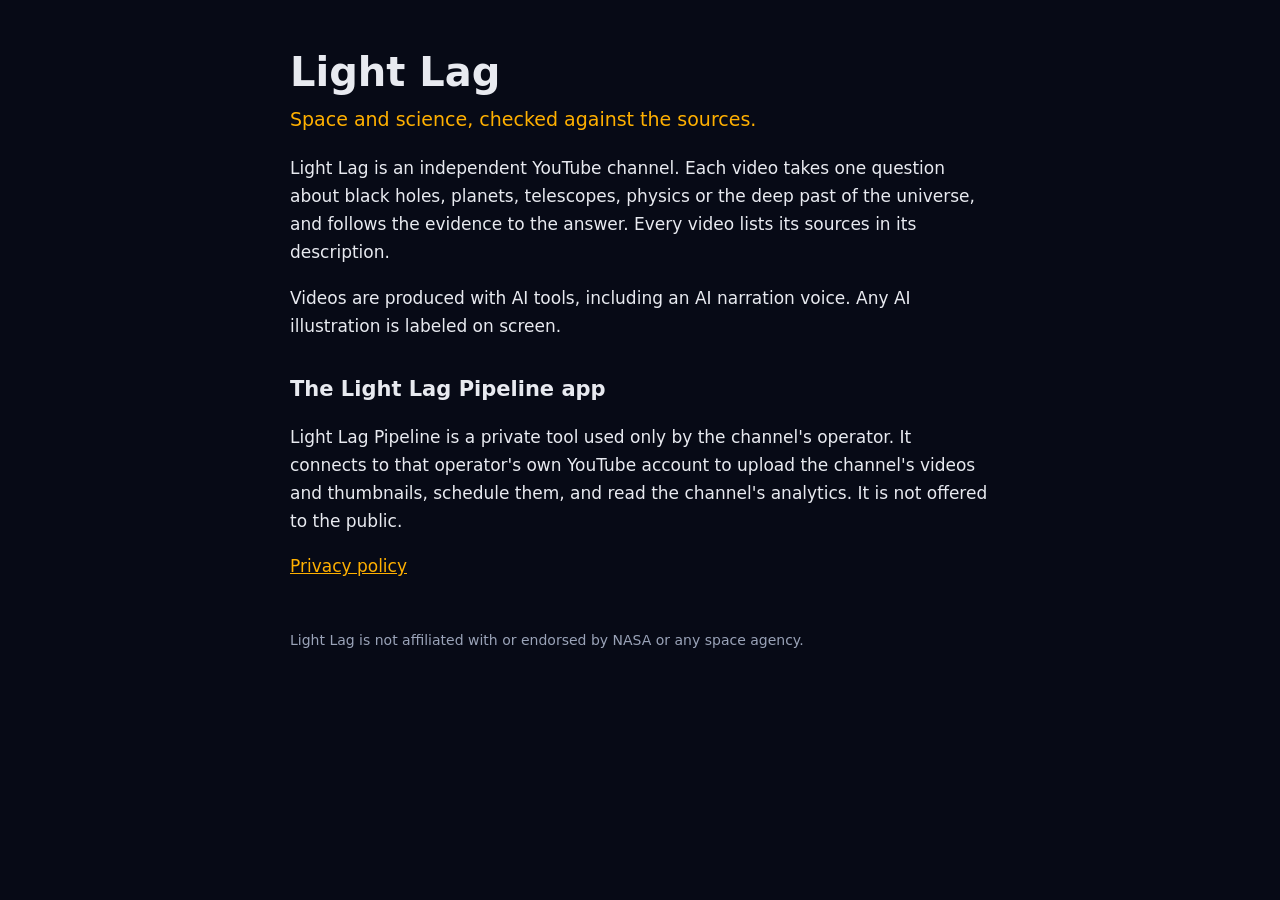
==== index.html @ 0d99f28a "Add Light Lag homepage and privacy policy Required by Google before the OAuth app can move to produc" ====
<!doctype html>
<html lang="en">
<head>
<meta charset="utf-8">
<meta name="viewport" content="width=device-width, initial-scale=1">
<title>Light Lag</title>
<meta name="description" content="Light Lag is an independent YouTube channel explaining space and science from primary sources.">
<link rel="stylesheet" href="style.css">
</head>
<body>
<main>
  <h1>Light Lag</h1>
  <p class="lead">Space and science, checked against the sources.</p>
  <p>Light Lag is an independent YouTube channel. Each video takes one question about black holes, planets, telescopes, physics or the deep past of the universe, and follows the evidence to the answer. Every video lists its sources in its description.</p>
  <p>Videos are produced with AI tools, including an AI narration voice. Any AI illustration is labeled on screen.</p>
  <h2>The Light Lag Pipeline app</h2>
  <p>Light Lag Pipeline is a private tool used only by the channel's operator. It connects to that operator's own YouTube account to upload the channel's videos and thumbnails, schedule them, and read the channel's analytics. It is not offered to the public.</p>
  <p><a href="privacy.html">Privacy policy</a></p>
  <footer>Light Lag is not affiliated with or endorsed by NASA or any space agency.</footer>
</main>
</body>
</html>
---- style.css ----
body { margin: 0; background: #070a16; color: #e8eaf0; font: 17px/1.65 system-ui, -apple-system, "Segoe UI", sans-serif; }
main { max-width: 700px; margin: 0 auto; padding: 48px 24px; }
h1 { font-size: 40px; line-height: 1.2; margin: 0 0 8px; }
h2 { font-size: 21px; margin: 32px 0 8px; }
.lead { color: #ffb000; font-size: 19px; margin-top: 0; }
a { color: #ffb000; }
footer { margin-top: 48px; color: #9aa3b8; font-size: 14px; }
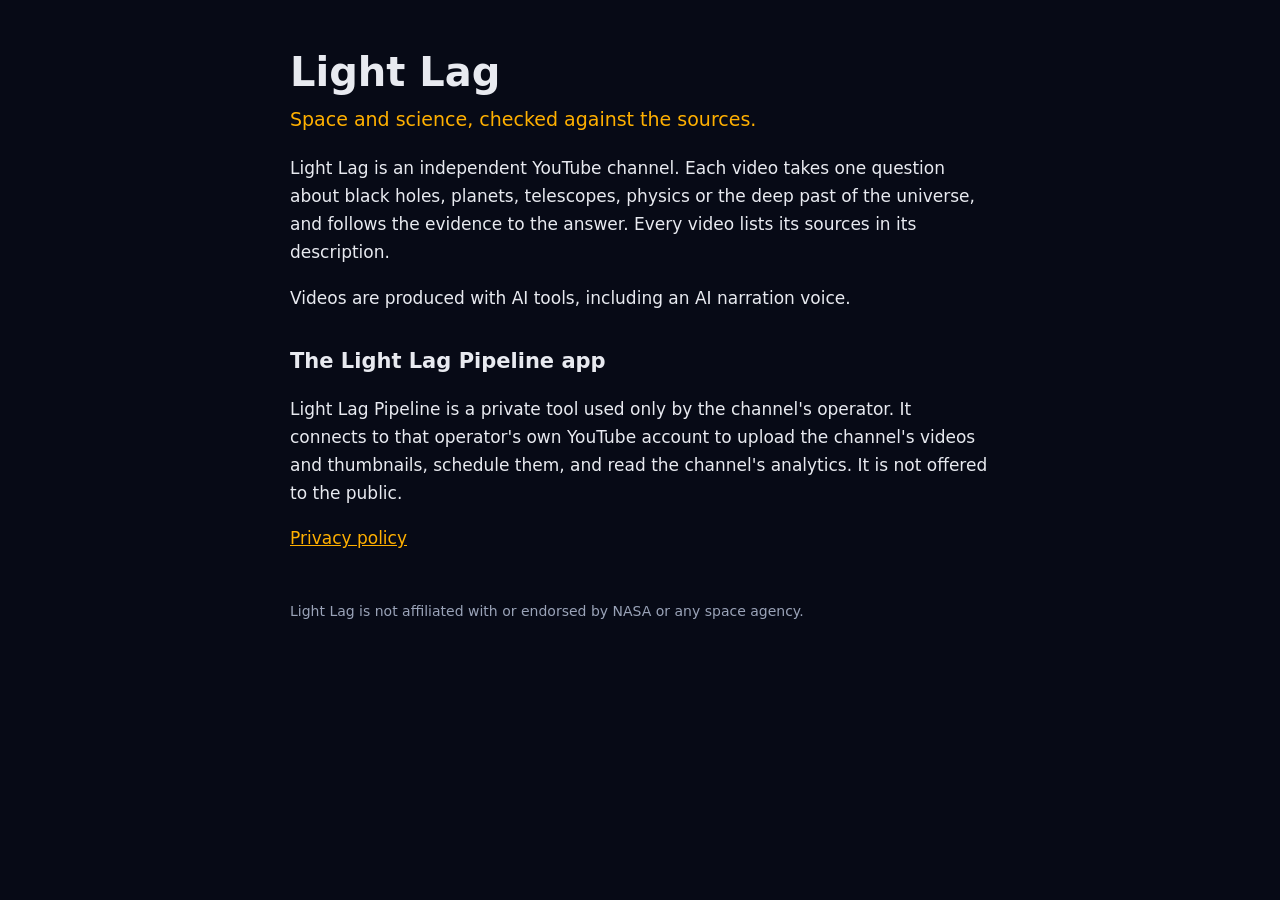
==== commit 876a528c: "Update privacy policy for the Gemini free tier Co-Authored-By: Claude Opus 5.5 <noreply@anthropic.co" ====
--- a/index.html
+++ b/index.html
@@ -12,7 +12,7 @@
   <h1>Light Lag</h1>
   <p class="lead">Space and science, checked against the sources.</p>
   <p>Light Lag is an independent YouTube channel. Each video takes one question about black holes, planets, telescopes, physics or the deep past of the universe, and follows the evidence to the answer. Every video lists its sources in its description.</p>
-  <p>Videos are produced with AI tools, including an AI narration voice. Any AI illustration is labeled on screen.</p>
+  <p>Videos are produced with AI tools, including an AI narration voice.</p>
   <h2>The Light Lag Pipeline app</h2>
   <p>Light Lag Pipeline is a private tool used only by the channel's operator. It connects to that operator's own YouTube account to upload the channel's videos and thumbnails, schedule them, and read the channel's analytics. It is not offered to the public.</p>
   <p><a href="privacy.html">Privacy policy</a></p>
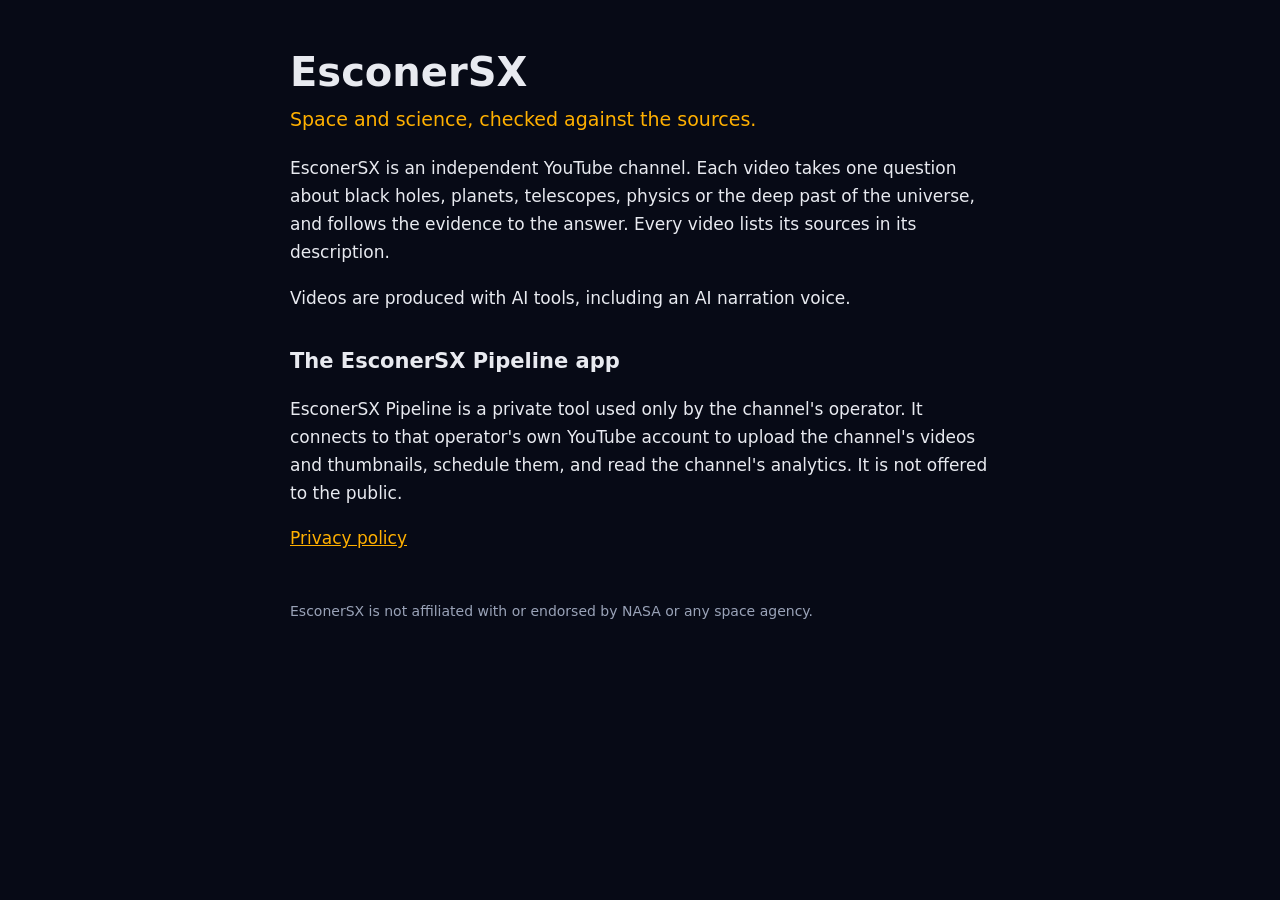
==== commit 9ea81951: "Rename the site to EsconerSX Co-Authored-By: Claude Opus 5.5 <noreply@anthropic.com>" ====
--- a/index.html
+++ b/index.html
@@ -3,20 +3,20 @@
 <head>
 <meta charset="utf-8">
 <meta name="viewport" content="width=device-width, initial-scale=1">
-<title>Light Lag</title>
-<meta name="description" content="Light Lag is an independent YouTube channel explaining space and science from primary sources.">
+<title>EsconerSX</title>
+<meta name="description" content="EsconerSX is an independent YouTube channel explaining space and science from primary sources.">
 <link rel="stylesheet" href="style.css">
 </head>
 <body>
 <main>
-  <h1>Light Lag</h1>
+  <h1>EsconerSX</h1>
   <p class="lead">Space and science, checked against the sources.</p>
-  <p>Light Lag is an independent YouTube channel. Each video takes one question about black holes, planets, telescopes, physics or the deep past of the universe, and follows the evidence to the answer. Every video lists its sources in its description.</p>
+  <p>EsconerSX is an independent YouTube channel. Each video takes one question about black holes, planets, telescopes, physics or the deep past of the universe, and follows the evidence to the answer. Every video lists its sources in its description.</p>
   <p>Videos are produced with AI tools, including an AI narration voice.</p>
-  <h2>The Light Lag Pipeline app</h2>
-  <p>Light Lag Pipeline is a private tool used only by the channel's operator. It connects to that operator's own YouTube account to upload the channel's videos and thumbnails, schedule them, and read the channel's analytics. It is not offered to the public.</p>
+  <h2>The EsconerSX Pipeline app</h2>
+  <p>EsconerSX Pipeline is a private tool used only by the channel's operator. It connects to that operator's own YouTube account to upload the channel's videos and thumbnails, schedule them, and read the channel's analytics. It is not offered to the public.</p>
   <p><a href="privacy.html">Privacy policy</a></p>
-  <footer>Light Lag is not affiliated with or endorsed by NASA or any space agency.</footer>
+  <footer>EsconerSX is not affiliated with or endorsed by NASA or any space agency.</footer>
 </main>
 </body>
 </html>
